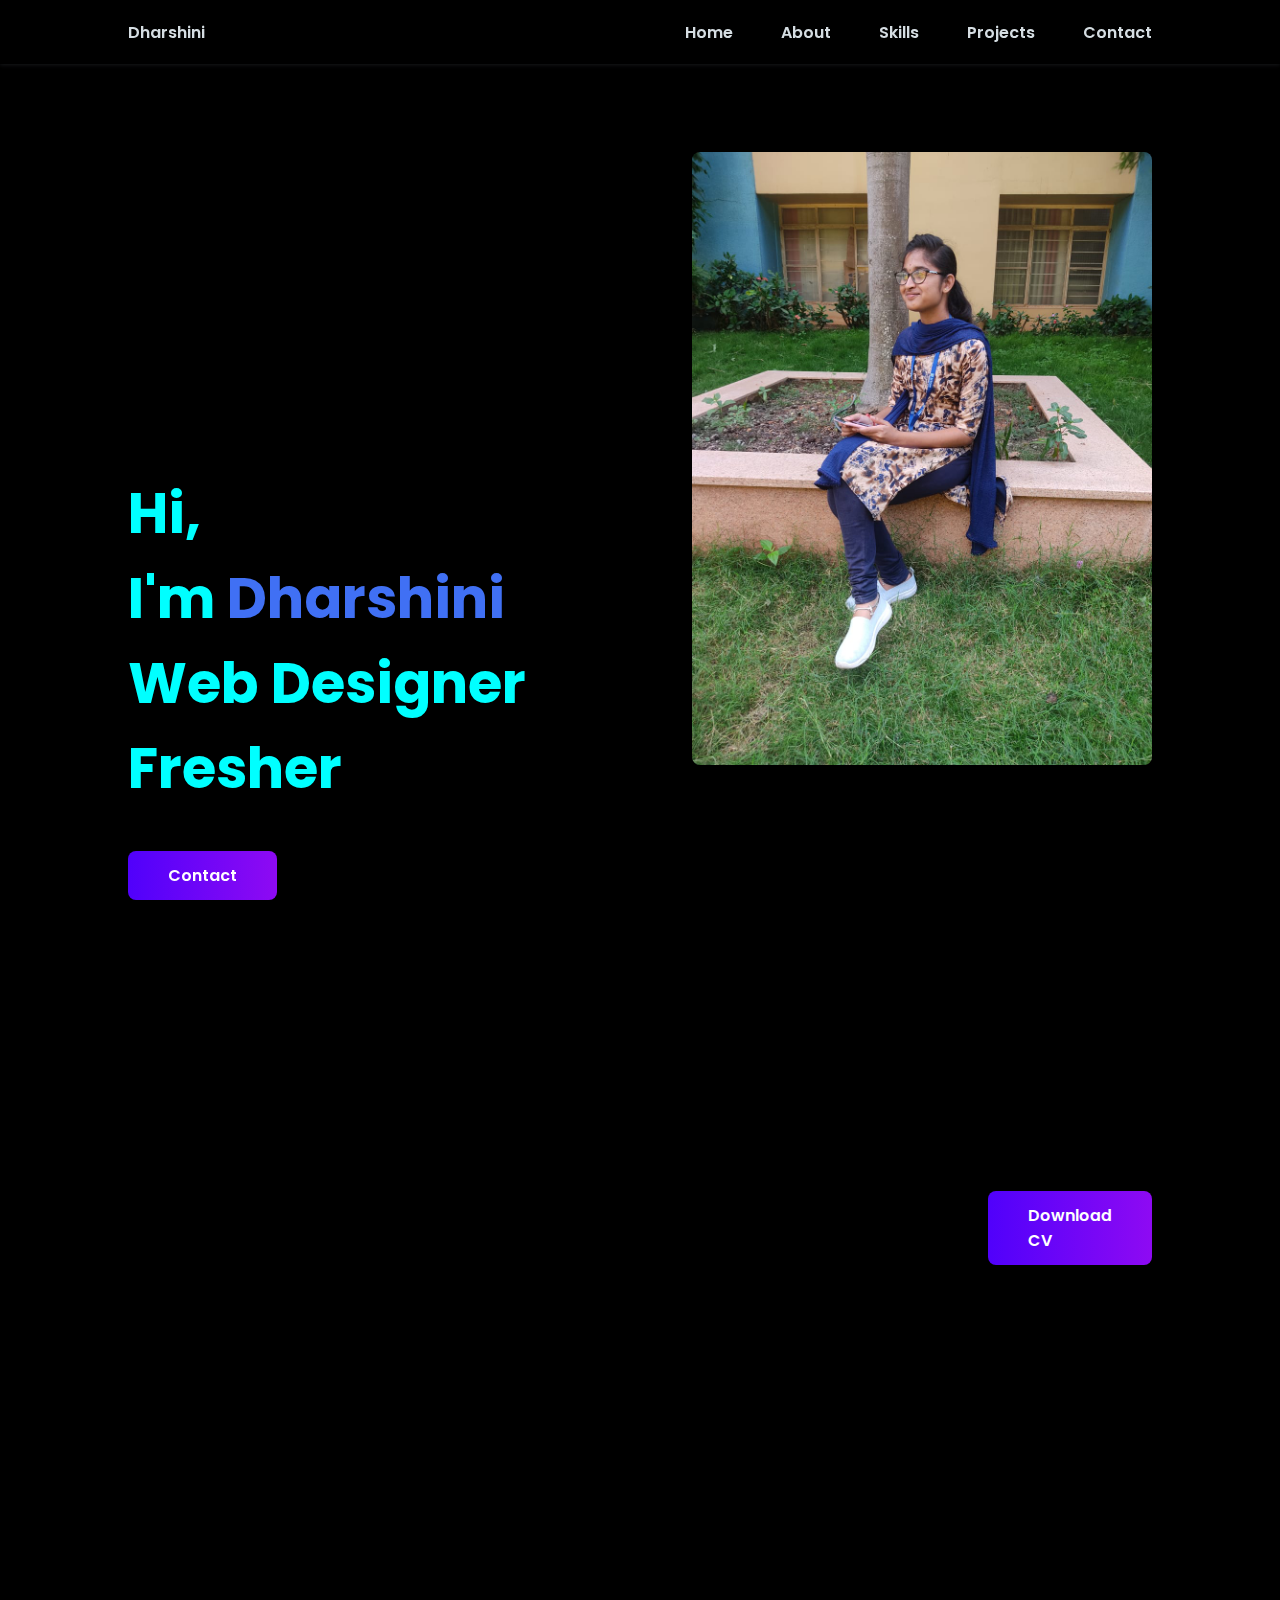
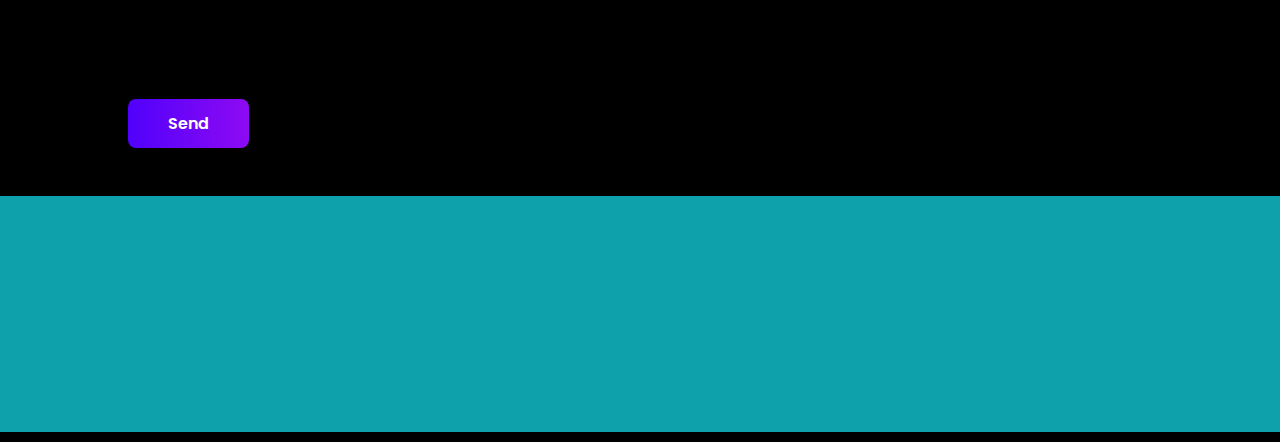
==== index.html @ b30f205a "Add files via upload" ====
<!DOCTYPE html>
<html lang="en">
  <head>
    <meta charset="UTF-8" />
    <meta http-equiv="X-UA-Compatible" content="IE=edge" />
    <meta name="viewport" content="width=device-width, initial-scale=1.0" />
    <title>Dharshini Portfolio</title>
    <link rel="stylesheet" href="./assets/css/styles.css" />
    <link
      rel="stylesheet"
      href="https://unpkg.com/boxicons@latest/css/boxicons.min.css"
    />
    <link href="https://unpkg.com/aos@2.3.1/dist/aos.css" rel="stylesheet" />
  </head>
  <body>
    <!-- Header Section -->
    <header class="header">
      <nav class="nav bd_grid">
        <div>
          <a href="#" class="nav_logo">Dharshini</a>
        </div>

        <div class="nav_menu" id="nav_menu">
          <ul class="nav_list">
            <li class="nav_items">
              <a href="#home" class="nav_link active">Home</a>
            </li>
            <li class="nav_items">
              <a href="#about" class="nav_link active">About</a>
            </li>
            <li class="nav_items">
              <a href="#skills" class="nav_link active">Skills</a>
            </li>
            <li class="nav_items">
              <a href="#projects" class="nav_link active">Projects</a>
            </li>
            <li class="nav_items">
              <a href="#contact" class="nav_link active">Contact</a>
            </li>
          </ul>
        </div>

        <div class="nav_toggle" id="nav_toggle">
          <i class="bx bx-menu-alt-right"></i>
        </div>
      </nav>
    </header>

    <main class="main">
      <!-- HOME SECTION -->
      <section class="home bd_grid" id="home">
        <div class="home_data" data-aos="fade-down">
          <h1 class="home_title">
            Hi, <br />I'm <span class="home_title-color">Dharshini</span
            ><br />Web Designer<br/>Fresher
          </h1>
          <a href="#contact" class="button"> Contact</a>
        </div>

        <div class="home_social">
          <a
            href="https://instagram.com/___dharshini05___?igshid=YmMyMTA2M2Y="
            class="home_social-icon"
            data-aos="fade-down"
            data-aos-delay="250"
            ><i class="bx bxl-instagram"></i
          ></a>
          <a
            href="https://www.linkedin.com/in/dharshini-b-914341237"
            class="home_social-icon"
            data-aos="fade-down"
            data-aos-delay="300"
            ><i class='bx bxl-linkedin'></i></a>
          <a
            href="#"
            class="home_social-icon"
            data-aos="fade-down"
            data-aos-delay="350"
            ><i class="bx bxl-github"></i
          ></a>
        </div>

        <div class="home_img bd_grid" data-aos="fade-down" data-aos-delay="500">
          <img src="assets\img\home.jpg" alt="">
        </div>
      </section>

      <!-- ABOUT SECTION -->
      <section class="about section" id="about">
        <h2 class="section-title" data-aos="fade-down">About</h2>

        <div class="about_container bd_grid">
          <div class="about_img" data-aos="fade-down" data-aos-delay="50">
            <svg xmlns="http://www.w3.org/2000/svg" data-name="Layer 1"  viewBox="0 0 972.0042 639.89567" xmlns:xlink="http://www.w3.org/1999/xlink"><path d="M748.37222,409.45784q-1.68018,8.835-4.03028,17.49c-.16992.67-.35986,1.33-.5498,2h-21.79a7.00779,7.00779,0,0,0-7,7v62.12c-.66016,1.23-1.33008,2.45-2,3.67-3.46,6.3-7.06006,12.53-10.74023,18.68a710.14341,710.14341,0,0,1-243.69,243.55l5.92041-13.36c-2.17041-.15-4.35009-.3-6.52-.44995-47.25-3.23-94.66016-6.81-140.8003-17.43-48.27-11.11-95.48974-30.38-133.31982-62.33-37.84033-31.96-65.58008-77.6-69.43018-126.98a144.88337,144.88337,0,0,1,5.07031-50.41c8.86963-31.52,28.25-59.88,56.21-76.66,43.91992-26.35,101.21-20.98,147.50976.94,46.29,21.91,83.97022,58.18,120.76026,93.81995a466.42118,466.42118,0,0,0-150.91016-157.52c-20.56006-13.16-42.37988-24.88-59.85986-41.93-17.47022-17.04-30.36036-40.93-27.27-65.14,3.50976-27.46,26-48.3,48.52978-64.37,9-6.42,18.29-12.51,27.87012-18.11,27.02978-15.84,56.27-27.79,87.1499-32.22,41.83008-6.01,87.01025,3.11,119.08008,30.63,36.12988,31.01,50.94971,81.02,49.54,128.86,22.25976-32.36,56.58984-57.13,95.35986-58.18,40.25-1.08,78.51026,24.35,98.66992,59.21C752.28237,327.18782,755.902,369.90786,748.37222,409.45784Z" transform="translate(-113.9979 -130.05217)" fill="#e6e6e6"/><path d="M493.714,543.853c23.57462-2.07613,45.35181-4.50171,68.19624-10.966,22.14346-6.26588,43.45115-16.755,59.21453-33.88211,16.95474-18.42154,26.107-42.34547,32.56437-66.16088,3.60029-13.2782,6.55859-26.74191,9.3499-40.21016q4.5429-21.91983,8.0729-44.0334,7.02688-44.01759,10.03312-88.55371.36315-5.406.66589-10.81583c.12515-2.22475-3.33532-2.21765-3.46007,0q-2.46957,43.89984-8.885,87.45746c-4.22061,28.53-9.62074,56.93651-16.4723,84.95519-5.80436,23.73626-13.31957,47.84312-28.20589,67.60251-13.95951,18.5292-34.12179,30.63771-55.89217,37.87744-22.15269,7.36687-45.51013,10.30809-68.65936,12.49516-2.83979.2683-3.68075.524-6.52219.77421-2.20087.19382-2.22133,3.6557,0,3.46007Z" transform="translate(-113.9979 -130.05217)" fill="#fff"/><path d="M121.48935,495.5606a375.00513,375.00513,0,0,1,87.7008,15.45407,379.00972,379.00972,0,0,1,81.67626,35.55178,369.763,369.763,0,0,1,68.78,51.786,378.86155,378.86155,0,0,1,53.72732,64.062A375.10127,375.10127,0,0,1,451.82,736.94738q1.82712,4.81062,3.51989,9.67046c.7291,2.089,4.073,1.19038,3.33647-.91983a378.64264,378.64264,0,0,0-36.72857-76.38714,383.57085,383.57085,0,0,0-52.70037-66.3915A373.9613,373.9613,0,0,0,301.967,549.22721a381.91664,381.91664,0,0,0-169.5742-56.37564q-5.44594-.45642-10.90341-.751c-2.225-.12179-2.21817,3.33866,0,3.46008Z" transform="translate(-113.9979 -130.05217)" fill="#fff"/><path d="M283.26691,168.09379A203.79908,203.79908,0,0,1,336.76826,194.238a251.24589,251.24589,0,0,1,45.67206,40.56014,336.2502,336.2502,0,0,1,37.81981,52.12109,444.66152,444.66152,0,0,1,30.07012,61.13547,553.19446,553.19446,0,0,1,21.8983,66.49512,621.48414,621.48414,0,0,1,14.00264,69.475,620.23132,620.23132,0,0,1,6.0274,69.86938,553.4891,553.4891,0,0,1-1.97945,67.02454,426.91315,426.91315,0,0,1-10.063,61.706,291.56248,291.56248,0,0,1-18.15494,53.35662q-2.69669,5.84088-5.72231,11.52063c-1.04652,1.96452,1.93922,3.71452,2.98767,1.74637A266.70637,266.70637,0,0,0,479.7605,697.819a398.28713,398.28713,0,0,0,12.18558-60.49935,526.37456,526.37456,0,0,0,4.02614-66.88946,613.74369,613.74369,0,0,0-4.18784-70.28791,633.10727,633.10727,0,0,0-12.19009-70.23182,573.11338,573.11338,0,0,0-20.38091-68.39936,475.91036,475.91036,0,0,0-28.34164-62.94527,364.89738,364.89738,0,0,0-36.34133-54.851A270.58336,270.58336,0,0,0,350.134,199.71859a214.68529,214.68529,0,0,0-52.06528-30.03253q-6.8463-2.725-13.882-4.92875c-2.129-.66982-3.04,2.66945-.91983,3.33648Z" transform="translate(-113.9979 -130.05217)" fill="#fff"/><ellipse cx="374.5042" cy="629.89567" rx="247.5" ry="10" fill="#e6e6e6"/><path d="M707.17106,446.73729a10.52585,10.52585,0,0,0-.2393,1.64013l-42.95745,24.782-10.44141-6.01094-11.13117,14.57228,22.33714,15.92056,49.00792-38.66268a10.4958,10.4958,0,1,0-6.57573-12.24133Z" transform="translate(-113.9979 -130.05217)" fill="#ffb8b8"/><path d="M609.33835,461.94155l33.82412,24.10721,15.128-18.96712L625.41026,440.699a13.32413,13.32413,0,0,0-19.18895,2.659v0A13.32412,13.32412,0,0,0,609.33835,461.94155Z" transform="translate(-113.9979 -130.05217)" fill="#6c63ff"/><polygon points="425.519 606.957 437.379 610.064 455.009 565.8 437.506 561.213 425.519 606.957" fill="#ffb8b8"/><path d="M535.34805,737.59489h38.53073a0,0,0,0,1,0,0v14.88687a0,0,0,0,1,0,0H550.23491a14.88686,14.88686,0,0,1-14.88686-14.88686v0A0,0,0,0,1,535.34805,737.59489Z" transform="translate(788.27138 1476.27215) rotate(-165.317)" fill="#2f2e41"/><polygon points="530.942 615.401 543.011 613.245 540.439 565.668 522.627 568.85 530.942 615.401" fill="#ffb8b8"/><path d="M642.74684,738.96328h38.53072a0,0,0,0,1,0,0v14.88687a0,0,0,0,1,0,0H657.63371a14.88687,14.88687,0,0,1-14.88687-14.88687v0A0,0,0,0,1,642.74684,738.96328Z" transform="translate(1330.96309 1234.71881) rotate(169.87214)" fill="#2f2e41"/><path d="M621.17529,395.56062c2.97389.7239,5.39344,3.75427,6.84643,7.26492A50.67542,50.67542,0,0,1,630.72578,414.24c1.14169,7.25673,2.2381,15.11271-.12326,21.83369-2.76764,7.87732-10.14212,12.00315-16.53891,10.06427s-11.48427-9.21664-13.22252-17.59408a42.6097,42.6097,0,0,1,2.92436-25.08432c1.81714-4.13706,4.32184-7.95379,7.6504-9.82035a7.54966,7.54966,0,0,1,10.06835,2.098" transform="translate(-113.9979 -130.05217)" fill="#2f2e41"/><path d="M638.0021,526.94783,660.97891,732.7419l-18.97681,7.20593-35-138L558.2739,728.12594l-20.7718,1.154s28.5-196.3321,49.62152-200.79406Z" transform="translate(-113.9979 -130.05217)" fill="#2f2e41"/><circle cx="504.70499" cy="267.21063" r="24.56103" fill="#ffb8b8"/><path d="M629.24429,432.12783l-26.54182-3.462s-17.30983,20.7718-16.15584,56.54546-2.885,46.73654-2.885,46.73654l55.34045,1C631.0021,521.94783,664.46353,458.77071,629.24429,432.12783Z" transform="translate(-113.9979 -130.05217)" fill="#6c63ff"/><path d="M643.5021,537.94783a10.52608,10.52608,0,0,0-1.65137.1424l-33.95508-36.14612,3.46192-11.53992-16.73291-7.50091L584.23843,508.291l48.852,38.85943a10.49579,10.49579,0,1,0,10.41162-9.20264Z" transform="translate(-113.9979 -130.05217)" fill="#ffb8b8"/><path d="M606.31244,446.19088l-15.72685,38.44341,21.92579,10.3859,18.158-38.04525a13.32414,13.32414,0,0,0-6.97982-18.0712h0A13.32412,13.32412,0,0,0,606.31244,446.19088Z" transform="translate(-113.9979 -130.05217)" fill="#6c63ff"/><path d="M612.27817,419.592c3.84844-2.22012,4.259-7.57567,3.736-11.98768s-1.39666-9.33053,1.19673-12.938c3.09522-4.30552,9.31374-4.39124,14.61451-4.53178s11.75595-1.69268,13.1294-6.81435c.90752-3.3842-1.03415-7.01583-3.82049-9.14014s-6.2722-3.0635-9.66037-3.95608c-7.57934-1.99671-15.4055-4.01025-23.16624-2.91282a29.5352,29.5352,0,0,0-25.16265,32.98007c1.25611,9.851,3.07792,14.15262,1.88212,18.49613-2.22732,8.09027-11.831,13.2875-12.02224,21.6766-.1496,6.562,5.64658,11.62417,11.30167,14.95607,4.48561,2.64287,9.32664,4.88544,14.496,5.50415s10.73488-.56586,14.58577-4.0696c4.96672-4.519,6.1953-12.06877,4.77109-18.63088s-5.07749-12.38957-8.69149-18.04895" transform="translate(-113.9979 -130.05217)" fill="#2f2e41"/>
              <path d="M1077.0021,426.94783h-355a9.01357,9.01357,0,0,0-9,9v228a9.01357,9.01357,0,0,0,9,9h355a9.01357,9.01357,0,0,0,9-9v-228A9.01357,9.01357,0,0,0,1077.0021,426.94783Zm7,237a7.00778,7.00778,0,0,1-7,7h-355a7.00778,7.00778,0,0,1-7-7v-228a7.00779,7.00779,0,0,1,7-7h355a7.00779,7.00779,0,0,1,7,7Z" transform="translate(-113.9979 -130.05217)" fill="#3f3d56"/><path d="M797.77734,540.44336h-56a8.51014,8.51014,0,0,1-8.5-8.5v-56a8.51014,8.51014,0,0,1,8.5-8.5h56a8.51013,8.51013,0,0,1,8.5,8.5v56A8.51013,8.51013,0,0,1,797.77734,540.44336Z" transform="translate(-113.9979 -130.05217)" fill="#6c63ff"/><path d="M1058.51333,599.95272H740.51321a6.5,6.5,0,1,1,0-13h318.00012a6.5,6.5,0,0,1,0,13Z" transform="translate(-113.9979 -130.05217)" fill="#ccc"/><path d="M1058.72671,568.45272h-318a6.5,6.5,0,0,1,0-13h318a6.5,6.5,0,0,1,0,13Z" transform="translate(-113.9979 -130.05217)" fill="#ccc"/><path d="M901.72671,525.443h-47a6.5,6.5,0,0,1,0-13h47a6.5,6.5,0,0,1,0,13Z" transform="translate(-113.9979 -130.05217)" fill="#ccc"/><path d="M1058.72671,493.45272h-204a6.5,6.5,0,0,1,0-13h204a6.5,6.5,0,0,1,0,13Z" transform="translate(-113.9979 -130.05217)" fill="#ccc"/><path d="M893.72671,631.95272H740.51321a6.5,6.5,0,1,1,0-13h153.2135a6.5,6.5,0,1,1,0,13Z" transform="translate(-113.9979 -130.05217)" fill="#ccc"/>
            </svg>
          </div>
          <div>
            <h2
              class="about_subtitle"
              data-aos="fade-down"
              data-aos-delay="350"
            >
              I'm Dharshini
            </h2>
            <p class="about_text" data-aos="fade-down" data-aos-delay="450">
              To secure a challenging position in a republic organisation to expand my learning,knowledge and skills.
              A highly organised and hard working individual lokking for a responsible position to gain practical experinece.
            </p>
          </div>
          <a href="assets/Resume/Dharshini B.pdf"download class="button"target="_blank" title="Resume">Download CV</a>
        </div>
      </section>

      <!-- SKILLS SECTION -->
      <section class="skills section" id="skills">
        <h2 class="section-title" data-aos="fade-down">Skills</h2>

        <div class="skills_container bd_grid">
            <div class="skill_container" data-aos="fade-down" data-aos-delay="250">
              <h1 class="heading">Technical skills</h1>
              <div class="box_container">
              <div class="box">
              <img src="assets\img\c.png" width="100"alt="c">
              <p>Experienced</p>
              </div>
            <div class="box">
              <img src="assets\img\java.png"width="100"alt="">
              <p>Intermediate</p>
              </div><br>
            <div class="box">
              <img src="assets\img\html.png"width="100"alt="">
              <p>Experienced</p>
              </div><br>
              <div class="box">
                <img src="assets\img\css3.png"width="100"alt="">
                <p>Intermediate</p>
              </div><br>
              <div class="box">
                <img src="assets\img\javascript.png" width="100"alt="">
                <p>Beginner</p>
              </div></div></div>
        </div>
      </section>
      <!-- WORK SECTION -->
      <section class="projects section" id="projects">
        <h2 class="section-title" data-aos="fade-down">Projects</h2>

        <div
          class="work_container bd_grid"
          data-aos="fade-down"
          data-aos-delay="250"
        >
          <div class="work_img">
            <img src="./assets/img/work1.png" alt="" />
          <h2>
            Voice Assistant</h2>
            Voice technology can help to improve your employees productivity as voice assistants can
            remember important dates or deadlines.
          </div>

          <div class="work_img">
            <img src="./assets/img/work2.png" alt="" />
          <h2>Facial Detection</h2>
           A facial detection for automatically identifying or verifying a person from a 
           digital image or a video frame.
          </div>
        </div>
      </section>
      

      <!-- CONTACT SECTION -->

      <section class="contact section" id="contact">
        <h2 class="section-title" data-aos="fade-down">Contact</h2>

        <div class="contact_container bd_grid">
          <form action="#" class="contact_form">
            <input
              type="text"
              placeholder="Name"
              class="control_input"
              data-aos="fade-right"
              data-aos-delay="250"
            />
            <input
              type="mail"
              placeholder="Email"
              class="control_input"
              data-aos="fade-right"
              data-aos-delay="300"
            />
            <textarea
              name=""
              id=""
              cols="0"
              rows="10"
              class="control_input"
              data-aos="fade-right"
              data-aos-delay="400"
            ></textarea>
              <a href="mailto:hariprakashmanoharan@gmail.com" class="button"target="_blank">Send</a>
          </form>
        </div>
      </section>

      <!-- Footer Section -->
      <footer class="footer">
        <p class="footer_title" data-aos="fade-down">Dharshini</p>

        <div class="footer_socials">
          <a
            href="https://instagram.com/___dharshini05___?igshid=YmMyMTA2M2Y="
            class="footer_icon"target="_blank"
            data-aos="fade-down"
            data-aos-delay="350"
            ><i class="bx bxl-instagram"></i
          ></a>
          <a
            href="https://www.linkedin.com/in/dharshini-b-914341237"
            class="footer_icon"target="_blank"
            data-aos="fade-down"
            data-aos-delay="450"
            ><i class="bx bxl-linkedin"></i
          ></a>
          <a
            href="#"
            class="footer_icon"target="_blank"
            data-aos="fade-down"
            data-aos-delay="550"
            ><i class="bx bxl-github"></i
          ></a>
        </div>

        <p data-aos="fade-down" data-aos-delay="650">
        @2022 copyright all right reserved
        </p>
      </footer>
    </main>

    <script src="https://unpkg.com/aos@2.3.1/dist/aos.js"></script>
    <script src="./assets/js/main.js"></script>

    <script>
      AOS.init({
        duration: 1200,
        once: false,
      });
    </script>
  </body>
</html>
---- assets/css/styles.css ----
/* Google Font - Poppins */
@import url("https://fonts.googleapis.com/css2?family=Poppins:ital,wght@0,100;0,200;0,300;0,400;0,500;0,600;0,700;0,800;0,900;1,100;1,200;1,300;1,400;1,500;1,600;1,700;1,800;1,900&display=swap");
/* Variables */
:root {
  --header-height: 3rem;
  --font-semi: 600;
}

/* Colors */

:root {
  --first-color: #4070f4;
  --second-color: #d5dde2;
  --gardient-color: linear-gradient(to right, #5001fb, #8e0af3);
}

/* FONT STYLE */
:root {
  --body-font: "Poppins", sans-serif;
  --big-font-size: 2rem;
  --h2-font-size: 1.5rem;
  --nomral-font-size: 0.938rem;
}

/* Media Screen Min-Width : 768px */
@media screen and (min-width: 768px) {
  :root {
    --big-font-size: 3.5rem;
    --h2-font-size: 2rem;
    --nomral-font-size: 1rem;
  }
}

/* Margins */
:root {
  --mb-1: 0.5rem;
  --mb-2: 1rem;
  --mb-3: 1.5rem;
  --mb-4: 2rem;
  --mb-5: 2.5rem;
  --mb-6: 3rem;
}

/* Z-index */
:root {
  --z-back: -10;
  --z-normal: 1;
  --z-tooltip: 10;
  --z-fixed: 100;
}

/* Base */
*,
::before,
::before {
  box-sizing: border-box;
}

html {
  scroll-behavior: smooth;
}

body {
  margin: var(--header-height) 0 0 0;
  font-family: var(--body-font);
  font-size: var(--nomral-font-size);
  color: var(--second-color);
  background-color:black;
}

h1,
h2,
p {
  margin: 0;
  color: aqua;
}

ul {
  margin: 0;
  padding: 0;
  list-style: none;
}

a {
  text-decoration: none;
}

img {
  max-width: 100%;
  height: auto;
  display: 2rem;
}

/* CUSTOM CSS CLASSES */

/* LAYOUT */
.bd_grid {
  max-width: 1024px;
  display: flex;
  grid-template-columns: 100%;
  grid-column-gap: 2rem;
  width: calc(100% - 2rem);
  margin-left: var(--mb-2);
  margin-right: var(--mb-2);
}

.header {
  width: 100%;
  position: fixed;
  top: 0;
  left: 0;
  z-index: var(--z-fixed);
  background:black;
  box-shadow: 0 1px 4px rgba(146, 161, 176, 0.15);
}

/* Navbar */
.nav {
  height: var(--header-height);
  display: flex;
  justify-content: space-between;
  align-items: center;
  font-weight: var(--font-semi);
}

@media screen and (max-width: 768px) {
  .nav_menu {
    position: fixed;
    top: var(--header-height);
    right: -100%;
    width: 80%;
    height: 100%;
    padding: 2rem;
    background-color: var(--second-color);
    transition: 0.5s;
  }
}

.nav_items {
  margin-bottom: var(--mb-4);
}

.nav_link {
  position: relative;
  color: #fff;
}

.nav_link:hover {
  position: relative;
}

.nav_link:hover::after {
  position: absolute;
  content: "";
  width: 100%;
  height: 0.18rem;
  left: 0;
  top: 2rem;
  background-color: var(--first-color);
}

.nav_logo {
  color: var(--second-color);
}

.nav_toggle {
  color: var(--second-color);
  font-size: 1.5rem;
  cursor: pointer;
}

/* ACTIVE MENU */
.active::after {
  position: absolute;
  content: "";
  width: 100%;
  height: 0.18rem;
  left: 0;
  top: 2rem;
  background-color: var(--first-color);
}

.show {
  right: 0;
}

.home {
  height: calc(100vh - 3rem);
  row-gap: 1rem;
}

.home_data {
  align-self: center;
}

.home_title {
  font-size: var(--big-font-size);
  margin-bottom: var(--mb-5);
}

.home_title-color {
  color: var(--first-color);
}

.home_social {
  display: flex;
  flex-direction:row;
}

.home_social-icon {
  width: max-content;
  margin-bottom: var(--mb-2);
  font-size: 1.5rem;
  color: var(--second-color);
}

.home_social-icon:hover {
  color: var(--first-color);
}

.home_img {
  position: absolute;
  right: 0;
  bottom: 0;
  width: 100px;
  border-radius: 0.5rem;
  overflow: hidden;
}

.home_img{
  width: 100%;
}

/* BUTTONS */
.button {
  display: inline-block;
  color: #fff;
  padding: 0.75rem 2.5rem;
  font-weight: var(--font-semi);
  border-radius: 0.5rem;
  background: var(--gardient-color);
}

.button:hover {
  box-shadow: 0 10px 36px rgba(0, 0, 0, 0.15);
}

.section {
  padding-top: 3rem;
  padding-bottom: 2rem;
}

.section-title {
  position: relative;
  font-size: var(--h2-font-size);
  color: var(--first-color);
  margin-top: var(--mb-2);
  margin-bottom: var(--mb-4);
  text-align: center;
}

.section-title::after {
  position: absolute;
  content: "";
  width: 64px;
  height: 0.18rem;
  left: 0;
  right: 0;
  margin: auto;
  top: 2rem;
  background-color: var(--first-color);
}

/* ABOUT SECTION */

.about_container {
  row-gap: 2rem;
  text-align: center;
}

.about_subtitle {
  margin-bottom: var(--mb-2);
}
.about_text{
  text-align: centre;
}

.about_img {
  justify-content: center;
}

.about_img svg {
  width: 300px;
  border-radius: 0.5rem;
}

/* SKILLS */
.skills{
  text-align: center;
  box-sizing: border-box;
  outline: none;border: none;
  text-decoration: none;
}
.skills_container{
  background:linear-gradient(45deg,black);
  padding:15px 9%;
  padding-bottom:10px;
}
.skills_container .heading{
  text-align:left ;
  padding-bottom: 15px;
  color:#fff;
  text-shadow: 0 5px 10px rgba(0,0,0,.2);
  font-size:  30px;
}
.skills_container .box_container{
  display:inline-flex;
  grid-template-columns: repeat(auto-fit,minmax(270px,1fr));
  gap:15px;
  margin-left: var(--mb-2);
  margin-right: var(--mb-2);
}
.skills_container .box_container .box{
  box-shadow:0 5px 10 px rgba(0,0,0,.2);
  border-radius: 5px;
  background:#fff;
  text-align:center;
  padding: 30px 20px;
}
.skills_container .box_container .box img{
  height:80px;
  margin-left: var(--mb-2);
  margin-right: var(--mb-2);
}
.skills_container .box_container .box p{
  color:#444;
  font-size: 22px;
  padding:10px 0;
}




/* WORK */

.work {
  text-align: center;
}

.work_container {
  row-gap: 2rem;
}

.work_img {
  box-shadow: 0 4px 25px rgba(14, 36, 49, 0.15);
  border-radius: 0.5rem;
  overflow: hidden;
}

.work_img img {
  transition: 1s;
  cursor: pointer;
}

.work_img img:hover {
  transform: scale(1.1);
}
.work_img h2{
  gap: 2;
}

/* Contact */

.control_input {
  width: 100%;
  font-size: var(--nomral-font-size);
  font-weight: var(--font-semi);
  padding: 1rem;
  border-radius: 0.5rem;
  border: 1.5px solid var(--second-color);
  outline: none;
  margin-bottom: var(--mb-4);
}

.control_button {
  display: block;
  border: none;
  outline: none;
  font-size: var(--nomral-font-size);
  cursor: pointer;
  margin-left: auto;
}

/* Footer */
.footer {
  background-color:rgba(18, 208, 222, 0.767);
  color: rgb(23, 21, 21);
  text-align: center;
  font-weight: var(--font-semi);
  padding: 2rem 0;
}
.footer p{
  color: #fff; 
}

.footer_title {
  font-size: 2rem;
  margin-bottom: var(--mb-4);
}

.footer_socials {
  margin-bottom: var(--mb-4);
}

.footer_icon {
  font-size: 1.5rem;
  color: #fff;
  margin: 0 var(--mb-2);
}

@media screen and (min-width: 768px) {
  body {
    margin: 0;
  }

  .section {
    padding-top: 4rem;
    padding-bottom: 3rem;
  }
  .section-title {
    margin-bottom: var(--mb-6);
  }

  .section-title::after {
    width: 80px;
    top: 3rem;
  }

  .nav {
    height: calc(var(--header-height) + 1rem);
  }

  .nav_items {
    margin-left: var(--mb-6);
    margin-bottom: 0;
  }

  .nav_list {
    display: flex;
    padding-top: 0;
  }

  .nav_toggle {
    display: none;
  }

  .nav_link {
    color: var(--second-color);
  }

  .home {
    height: 100vh;
  }

  .home_data {
    align-self: flex-end;
  }
  .home_social {
    padding-top: 0;
    padding-bottom: 2.5rem;
    flex-direction: row;
    align-self: flex-end;
  }

  .home_social-icon {
    margin-bottom: 0;
    margin-right: var(--mb-4);
  }

  .home_img {
    width: 460px;
    bottom: 15%;
  }

  .home_img svg {
    width: 100%;
  }

  .about_container,
  .skills_container {
    grid-template-columns: repeat(2, 1fr);
    align-items: center;
    text-align: initial;
  }

  .about_img svg {
    width: 450px;
  }

  .work_container {
    grid-template-columns: repeat(3, 1fr);
    grid-template-rows: repeat(2, 1fr);
    column-gap: 2rem;
  }

  .contact_form {
    width: 400px;
  }
  .contact_container {
    justify-items: center;
  }
}

@media screen and (min-width: 1024px) {
  .bd_grid {
    margin-left: auto;
    margin-right: auto;
  }

  .home_img {
    right: 10%;
  }
}
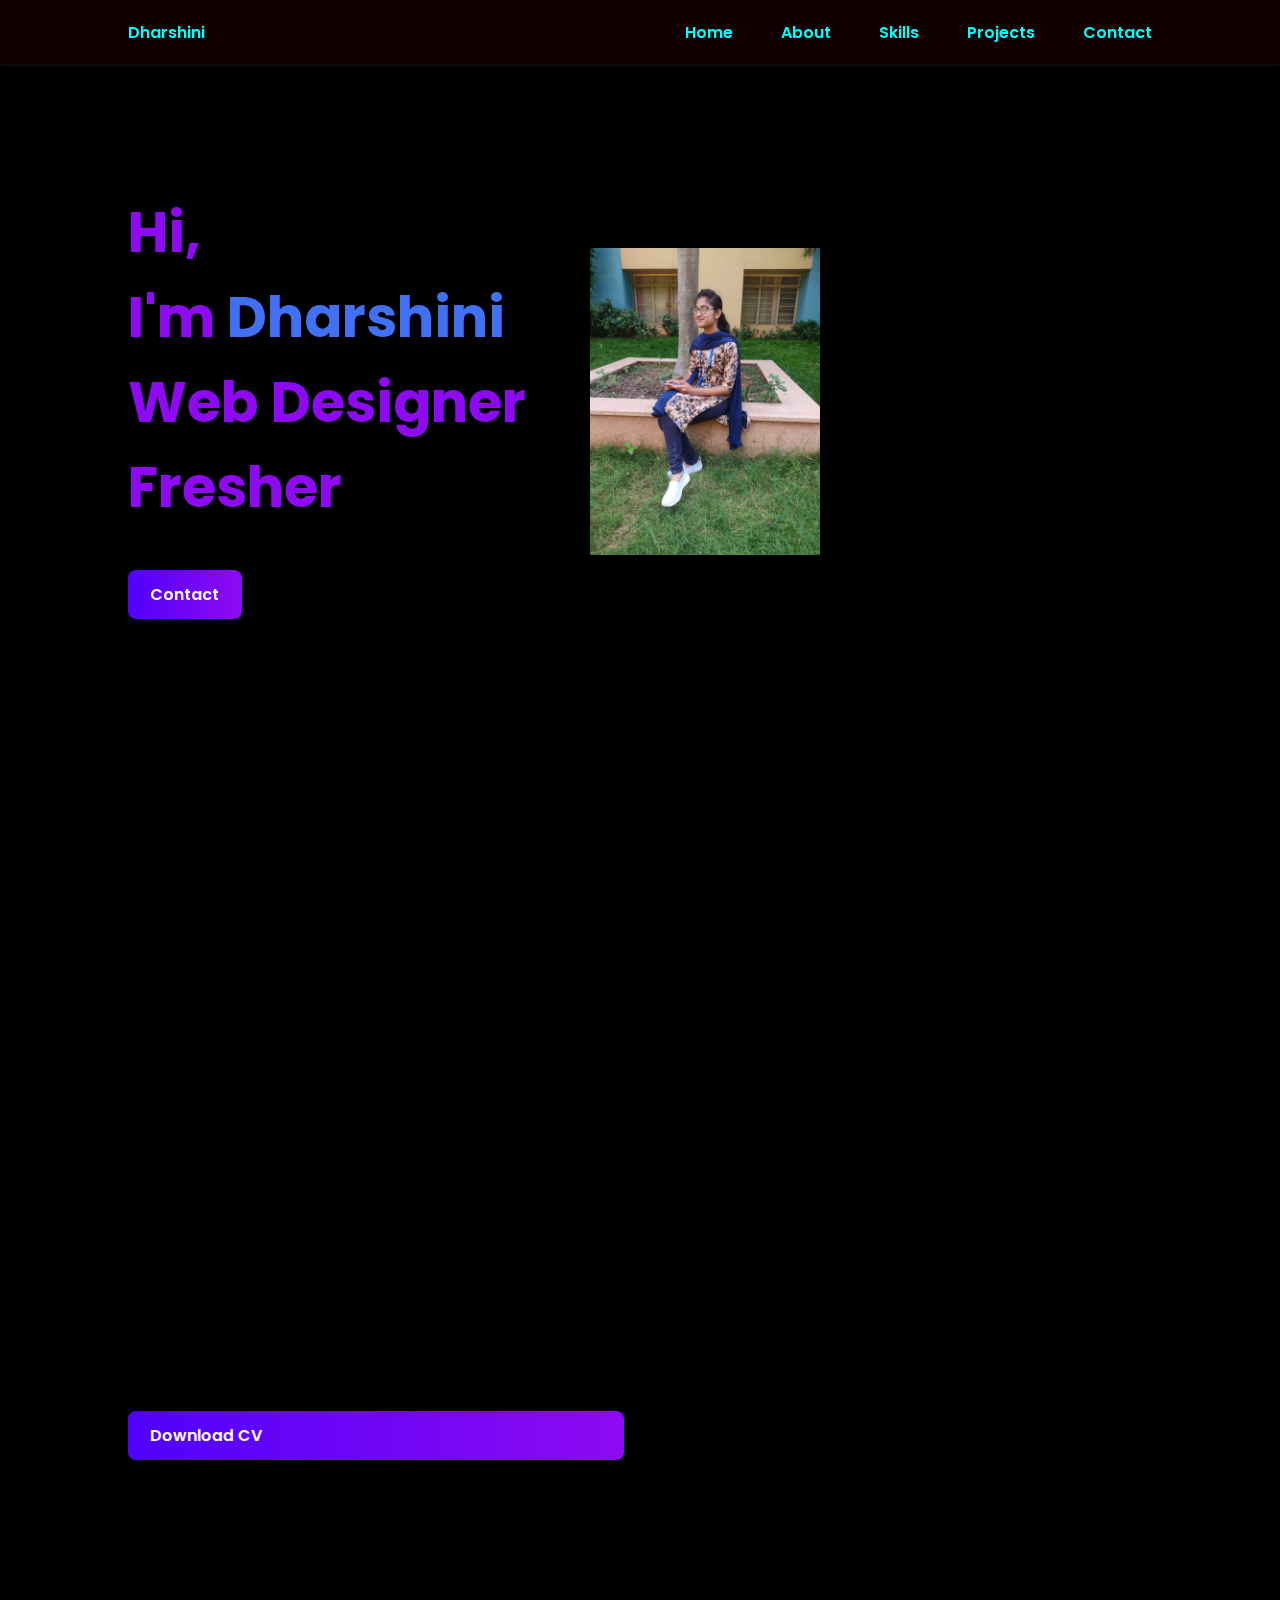
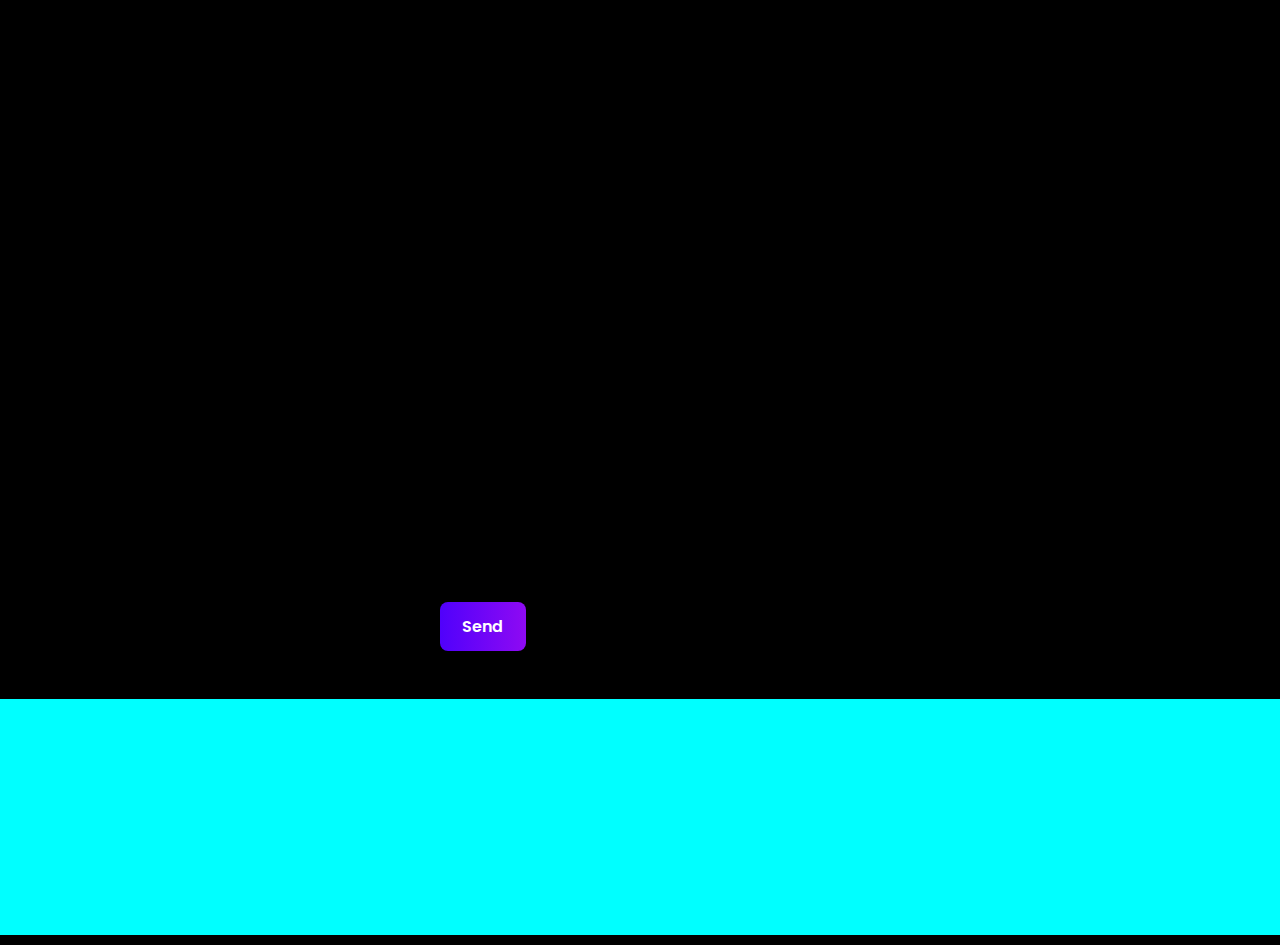
==== commit 86f101db: "Add files via upload" ====
--- a/index.html
+++ b/index.html
@@ -50,6 +50,9 @@
       <!-- HOME SECTION -->
       <section class="home bd_grid" id="home">
         <div class="home_data" data-aos="fade-down">
+          <div class="home_img bd_grid" data-aos="fade-down" data-aos-delay="500">
+            <img src="assets\img\home.jpg" alt="">
+          </div>
           <h1 class="home_title">
             Hi, <br />I'm <span class="home_title-color">Dharshini</span
             ><br />Web Designer<br/>Fresher
@@ -78,10 +81,6 @@
             data-aos-delay="350"
             ><i class="bx bxl-github"></i
           ></a>
-        </div>
-
-        <div class="home_img bd_grid" data-aos="fade-down" data-aos-delay="500">
-          <img src="assets\img\home.jpg" alt="">
         </div>
       </section>
 
@@ -155,15 +154,15 @@
             <img src="./assets/img/work1.png" alt="" />
           <h2>
             Voice Assistant</h2>
-            Voice technology can help to improve your employees productivity as voice assistants can
-            remember important dates or deadlines.
+            <p>Voice technology can help to improve your employees productivity as voice assistants can
+            remember important dates or deadlines.</p>
           </div>
 
           <div class="work_img">
             <img src="./assets/img/work2.png" alt="" />
           <h2>Facial Detection</h2>
-           A facial detection for automatically identifying or verifying a person from a 
-           digital image or a video frame.
+           <p>A facial detection for automatically identifying or verifying a person from a 
+           digital image or a video frame.</p>
           </div>
         </div>
       </section>
@@ -230,11 +229,10 @@
             data-aos-delay="550"
             ><i class="bx bxl-github"></i
           ></a>
-        </div>
-
-        <p data-aos="fade-down" data-aos-delay="650">
-        @2022 copyright all right reserved
-        </p>
+          <p data-aos="fade-down" data-aos-delay="650">
+            @2022 copyright all right reserved 
+            </p>
+          </div>
       </footer>
     </main>
 
--- a/assets/css/styles.css
+++ b/assets/css/styles.css
@@ -10,7 +10,7 @@
 
 :root {
   --first-color: #4070f4;
-  --second-color: #d5dde2;
+  --second-color:aqua;
   --gardient-color: linear-gradient(to right, #5001fb, #8e0af3);
 }
 
@@ -65,14 +65,17 @@
   font-family: var(--body-font);
   font-size: var(--nomral-font-size);
   color: var(--second-color);
-  background-color:black;
+  background-color:black ;
 }
 
 h1,
-h2,
+h2{
+  margin:0;
+  color:#8e0af3;
+}
 p {
   margin: 0;
-  color: aqua;
+  color:#fff;
 }
 
 ul {
@@ -86,9 +89,9 @@
 }
 
 img {
-  max-width: 100%;
+  max-width: 50%;
   height: auto;
-  display: 2rem;
+  display: block;
 }
 
 /* CUSTOM CSS CLASSES */
@@ -96,7 +99,7 @@
 /* LAYOUT */
 .bd_grid {
   max-width: 1024px;
-  display: flex;
+  display: grid;
   grid-template-columns: 100%;
   grid-column-gap: 2rem;
   width: calc(100% - 2rem);
@@ -110,7 +113,7 @@
   top: 0;
   left: 0;
   z-index: var(--z-fixed);
-  background:black;
+  background: rgb(16, 0, 0);
   box-shadow: 0 1px 4px rgba(146, 161, 176, 0.15);
 }
 
@@ -128,10 +131,10 @@
     position: fixed;
     top: var(--header-height);
     right: -100%;
-    width: 80%;
+    width: 50%;
     height: 100%;
     padding: 2rem;
-    background-color: var(--second-color);
+    background-color:white;
     transition: 0.5s;
   }
 }
@@ -142,7 +145,7 @@
 
 .nav_link {
   position: relative;
-  color: #fff;
+  color:black;
 }
 
 .nav_link:hover {
@@ -204,7 +207,7 @@
 
 .home_social {
   display: flex;
-  flex-direction:row;
+  flex-direction: column;
 }
 
 .home_social-icon {
@@ -222,12 +225,10 @@
   position: absolute;
   right: 0;
   bottom: 0;
-  width: 100px;
-  border-radius: 0.5rem;
-  overflow: hidden;
-}
-
-.home_img{
+  width: 200px;
+}
+
+.home_img img{
   width: 100%;
 }
 
@@ -235,7 +236,7 @@
 .button {
   display: inline-block;
   color: #fff;
-  padding: 0.75rem 2.5rem;
+  padding: 0.75rem 1.4rem;
   font-weight: var(--font-semi);
   border-radius: 0.5rem;
   background: var(--gardient-color);
@@ -281,9 +282,6 @@
 .about_subtitle {
   margin-bottom: var(--mb-2);
 }
-.about_text{
-  text-align: centre;
-}
 
 .about_img {
   justify-content: center;
@@ -306,7 +304,7 @@
   padding:15px 9%;
   padding-bottom:10px;
 }
-.skills_container .heading{
+.skills_container .h2{
   text-align:left ;
   padding-bottom: 15px;
   color:#fff;
@@ -315,7 +313,7 @@
 }
 .skills_container .box_container{
   display:inline-flex;
-  grid-template-columns: repeat(auto-fit,minmax(270px,1fr));
+  grid-template-columns: repeat(auto-fit,minmax(100px,0.5fr));
   gap:15px;
   margin-left: var(--mb-2);
   margin-right: var(--mb-2);
@@ -325,7 +323,7 @@
   border-radius: 5px;
   background:#fff;
   text-align:center;
-  padding: 30px 20px;
+  padding: 10px 10px;
 }
 .skills_container .box_container .box img{
   height:80px;
@@ -341,6 +339,7 @@
 
 
 
+
 /* WORK */
 
 .work {
@@ -355,6 +354,7 @@
   box-shadow: 0 4px 25px rgba(14, 36, 49, 0.15);
   border-radius: 0.5rem;
   overflow: hidden;
+  display: inline;
 }
 
 .work_img img {
@@ -364,9 +364,6 @@
 
 .work_img img:hover {
   transform: scale(1.1);
-}
-.work_img h2{
-  gap: 2;
 }
 
 /* Contact */
@@ -379,7 +376,7 @@
   border-radius: 0.5rem;
   border: 1.5px solid var(--second-color);
   outline: none;
-  margin-bottom: var(--mb-4);
+  margin-bottom: var(--mb-2);
 }
 
 .control_button {
@@ -393,14 +390,14 @@
 
 /* Footer */
 .footer {
-  background-color:rgba(18, 208, 222, 0.767);
-  color: rgb(23, 21, 21);
+  background-color: var(--second-color);
+  color: black;
   text-align: center;
   font-weight: var(--font-semi);
   padding: 2rem 0;
 }
 .footer p{
-  color: #fff; 
+  color: black;
 }
 
 .footer_title {
@@ -414,7 +411,7 @@
 
 .footer_icon {
   font-size: 1.5rem;
-  color: #fff;
+  color:black;
   margin: 0 var(--mb-2);
 }
 
@@ -498,8 +495,8 @@
   }
 
   .work_container {
-    grid-template-columns: repeat(3, 1fr);
-    grid-template-rows: repeat(2, 1fr);
+    grid-template-columns: repeat(1, 1fr);
+    grid-template-rows: repeat(1, 1fr);
     column-gap: 2rem;
   }
 
